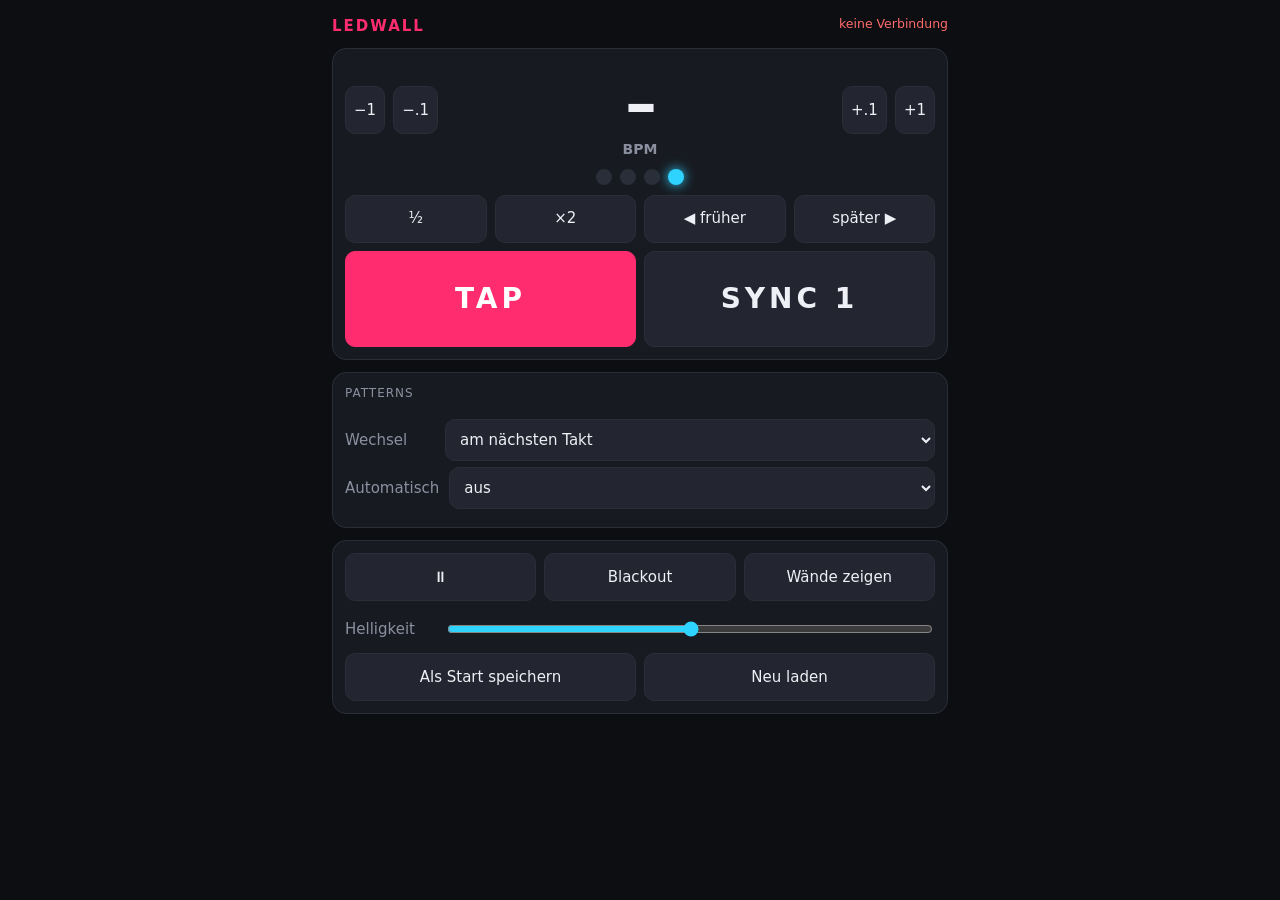
==== firmware/sender/web/index.html @ 98268b38 "Sender-Firmware für den Pico 2W, Hard-Techno-Patterns, Sender in der App Sender (firmware/sender, C " ====
<!doctype html>
<html lang="de">
<head>
<meta charset="utf-8">
<meta name="viewport" content="width=device-width, initial-scale=1, maximum-scale=1, user-scalable=no">
<meta name="theme-color" content="#0d0e12">
<title>LEDWall</title>
<style>
  :root { --bg:#0d0e12; --panel:#181a21; --line:#2a2e38; --text:#eef0f5; --muted:#8b90a0; --accent:#ff2d6f; --accent2:#2ed3ff; --ok:#3ddc84; }
  * { box-sizing: border-box; -webkit-tap-highlight-color: transparent; }
  body { margin: 0; background: var(--bg); color: var(--text); font: 15px/1.35 -apple-system, system-ui, sans-serif; padding: 12px 12px 40px; max-width: 640px; margin: auto; user-select: none; -webkit-user-select: none; }
  h1 { font-size: 15px; letter-spacing: 2px; color: var(--accent); margin: 4px 0 12px; display: flex; justify-content: space-between; }
  h1 small { color: var(--muted); letter-spacing: 0; font-weight: normal; }
  .card { background: var(--panel); border: 1px solid var(--line); border-radius: 14px; padding: 12px; margin-bottom: 12px; }
  button { font: inherit; color: var(--text); background: #232631; border: 1px solid var(--line); border-radius: 10px; padding: 12px 8px; min-height: 48px; }
  button:active { transform: scale(.97); background: #2d3140; }
  button.on { background: var(--accent2); border-color: var(--accent2); color: #000; font-weight: 600; }
  button.hot { background: var(--accent); border-color: var(--accent); color: #fff; font-weight: 700; }
  .bpm { display: flex; align-items: center; justify-content: space-between; gap: 8px; }
  .bpm .val { font-size: 64px; font-weight: 800; font-variant-numeric: tabular-nums; letter-spacing: -2px; text-align: center; flex: 1; }
  .bpm .val small { font-size: 14px; color: var(--muted); letter-spacing: 0; display: block; margin-top: -8px; }
  .grid { display: grid; gap: 8px; }
  .g4 { grid-template-columns: repeat(4, 1fr); }
  .g3 { grid-template-columns: repeat(3, 1fr); }
  .g2 { grid-template-columns: repeat(2, 1fr); }
  .tap { font-size: 28px; font-weight: 800; min-height: 96px; letter-spacing: 4px; }
  .dots { display: flex; gap: 8px; justify-content: center; margin: 10px 0 2px; }
  .dots i { width: 16px; height: 16px; border-radius: 50%; background: #2a2e38; }
  .dots i.on { background: var(--accent2); box-shadow: 0 0 12px var(--accent2); }
  .dots i.on.one { background: var(--accent); box-shadow: 0 0 12px var(--accent); }
  .pats { display: grid; grid-template-columns: repeat(2, 1fr); gap: 8px; }
  .pats button { text-align: left; padding: 10px 12px; }
  .pats button small { display: block; color: var(--muted); font-size: 11px; }
  .pats button.on small { color: #003; }
  .pats button.next { outline: 2px dashed var(--accent); }
  .row { display: flex; align-items: center; gap: 10px; margin: 6px 0; }
  .row label { color: var(--muted); min-width: 90px; }
  input[type=range] { flex: 1; accent-color: var(--accent2); height: 32px; }
  select { font: inherit; color: var(--text); background: #232631; border: 1px solid var(--line); border-radius: 10px; padding: 10px; flex: 1; }
  .status { color: var(--muted); font-size: 12px; text-align: center; }
  .off { color: #ff6b6b; }
  .lbl { color: var(--muted); font-size: 12px; text-transform: uppercase; letter-spacing: 1px; margin: 0 0 8px; }
</style>
</head>
<body>
<h1>LEDWALL <small id="conn">verbinde …</small></h1>

<div class="card">
  <div class="bpm">
    <button onclick="cmd('BPM ' + (st.bpm - 1).toFixed(2))">−1</button>
    <button onclick="cmd('BPM ' + (st.bpm - 0.1).toFixed(2))">−.1</button>
    <div class="val"><span id="bpm">–</span><small>BPM</small></div>
    <button onclick="cmd('BPM ' + (st.bpm + 0.1).toFixed(2))">+.1</button>
    <button onclick="cmd('BPM ' + (st.bpm + 1).toFixed(2))">+1</button>
  </div>
  <div class="dots" id="dots"><i></i><i></i><i></i><i></i></div>
  <div class="grid g4" style="margin-top:10px">
    <button onclick="cmd('BPM ' + st.bpm / 2)">½</button>
    <button onclick="cmd('BPM ' + st.bpm * 2)">×2</button>
    <button onclick="cmd('NUDGE -0.05')">◀ früher</button>
    <button onclick="cmd('NUDGE 0.05')">später ▶</button>
  </div>
  <div class="grid g2" style="margin-top:8px">
    <button class="tap hot" id="tap">TAP</button>
    <button class="tap" onclick="cmd('SYNC')">SYNC 1</button>
  </div>
</div>

<div class="card">
  <p class="lbl">Patterns <span id="next" style="text-transform:none;letter-spacing:0"></span></p>
  <div class="pats" id="pats"></div>
  <div class="row" style="margin-top:10px">
    <label>Wechsel</label>
    <select id="when"><option value="">am nächsten Takt</option><option value=" now">sofort</option></select>
  </div>
  <div class="row">
    <label>Automatisch</label>
    <select id="auto" onchange="cmd('AUTO ' + this.value)">
      <option value="0">aus</option><option value="4">alle 4 Takte</option><option value="8">alle 8 Takte</option>
      <option value="16">alle 16 Takte</option><option value="32">alle 32 Takte</option><option value="64">alle 64 Takte</option>
    </select>
  </div>
</div>

<div class="card">
  <div class="grid g3">
    <button id="play" onclick="cmd(st.playing ? 'STOP' : 'PLAY')">⏸</button>
    <button id="black" onclick="cmd('BLACKOUT ' + (st.blackout ? 0 : 1))">Blackout</button>
    <button onclick="cmd('IDENT 5')">Wände zeigen</button>
  </div>
  <div class="row" style="margin-top:10px">
    <label>Helligkeit</label>
    <input type="range" id="bright" min="0" max="255" step="1">
  </div>
  <div class="grid g2" style="margin-top:6px">
    <button onclick="cmd('SAVE')">Als Start speichern</button>
    <button onclick="load(true)">Neu laden</button>
  </div>
</div>

<p class="status" id="status"></p>

<script>
let st = { bpm: 120, beat: 0, playing: true, patterns: [] };
let t0 = performance.now(), busy = false;
const $ = (id) => document.getElementById(id);

function apply(s) {
  const pats = s.patterns;
  st = Object.assign(st, s);
  if (pats) renderPatterns();
  t0 = performance.now();
  $('bpm').textContent = st.bpm.toFixed(st.bpm % 1 ? 1 : 0);
  $('auto').value = String(st.auto);
  if (document.activeElement !== $('bright')) $('bright').value = st.bright;
  $('play').textContent = st.playing ? '⏸ Pause' : '▶ Start';
  $('black').classList.toggle('hot', st.blackout);
  $('next').textContent = st.next >= 0 && st.patterns[st.next] ? '→ ' + st.patterns[st.next].name : '';
  for (const [i, b] of [...$('pats').children].entries()) {
    b.classList.toggle('on', i === st.pattern);
    b.classList.toggle('next', i === st.next);
  }
  const bank = st.bank || {};
  $('status').innerHTML = (bank.ok ? bank.patterns + ' Patterns · ' + bank.w + '×' + bank.h + ' · ' + (bank.walls || 1) + ((bank.walls || 1) === 1 ? ' Wand · ' : ' Wände · ')
    : '<span class="off">Keine Bank – in der App unter „Geräte“ hochladen</span> · ') + (st.fps || 0).toFixed(0) + ' fps' +
    (st.wifi ? ' · ' + st.wifi.ip : '') + ' · Firmware ' + st.ver;
  if (s.reply && s.reply.startsWith('ERR')) alert(s.reply.slice(4));
}

function renderPatterns() {
  const box = $('pats');
  box.innerHTML = '';
  st.patterns.forEach((p, i) => {
    const b = document.createElement('button');
    b.innerHTML = '<span></span><small>' + p.beats + (p.beats === 1 ? ' Beat' : ' Beats') + '</small>';
    b.firstChild.textContent = p.name;
    b.onclick = () => cmd('PATTERN ' + i + $('when').value);
    box.append(b);
  });
}

async function load(full) {
  try {
    const r = await fetch('/api/state' + (full ? '?full=1' : ''), { cache: 'no-store' });
    apply(await r.json());
    $('conn').textContent = 'verbunden';
    $('conn').className = '';
  } catch (e) {
    $('conn').textContent = 'keine Verbindung';
    $('conn').className = 'off';
  }
}

async function cmd(c) {
  try {
    const r = await fetch('/api/cmd?c=' + encodeURIComponent(c), { cache: 'no-store' });
    apply(await r.json());
  } catch (e) { $('conn').textContent = 'keine Verbindung'; $('conn').className = 'off'; }
}

// TAP sofort beim Berühren auslösen (nicht erst beim Loslassen)
$('tap').addEventListener('pointerdown', (e) => { e.preventDefault(); cmd('TAP'); });
let brightTimer;
$('bright').addEventListener('input', () => { clearTimeout(brightTimer); brightTimer = setTimeout(() => cmd('BRIGHT ' + $('bright').value), 80); });

// Beat-Anzeige lokal weiterlaufen lassen
function tick() {
  const beat = st.playing ? st.beat + (performance.now() - t0) / 60000 * st.bpm : st.beat;
  const b = Math.floor(beat), f = beat - b;
  [...$('dots').children].forEach((d, i) => {
    d.classList.toggle('on', i === ((b % 4) + 4) % 4 && f < 0.4);
    d.classList.toggle('one', i === 0);
  });
  requestAnimationFrame(tick);
}

load(true);
setInterval(() => load(false), 1500);
tick();
</script>
</body>
</html>
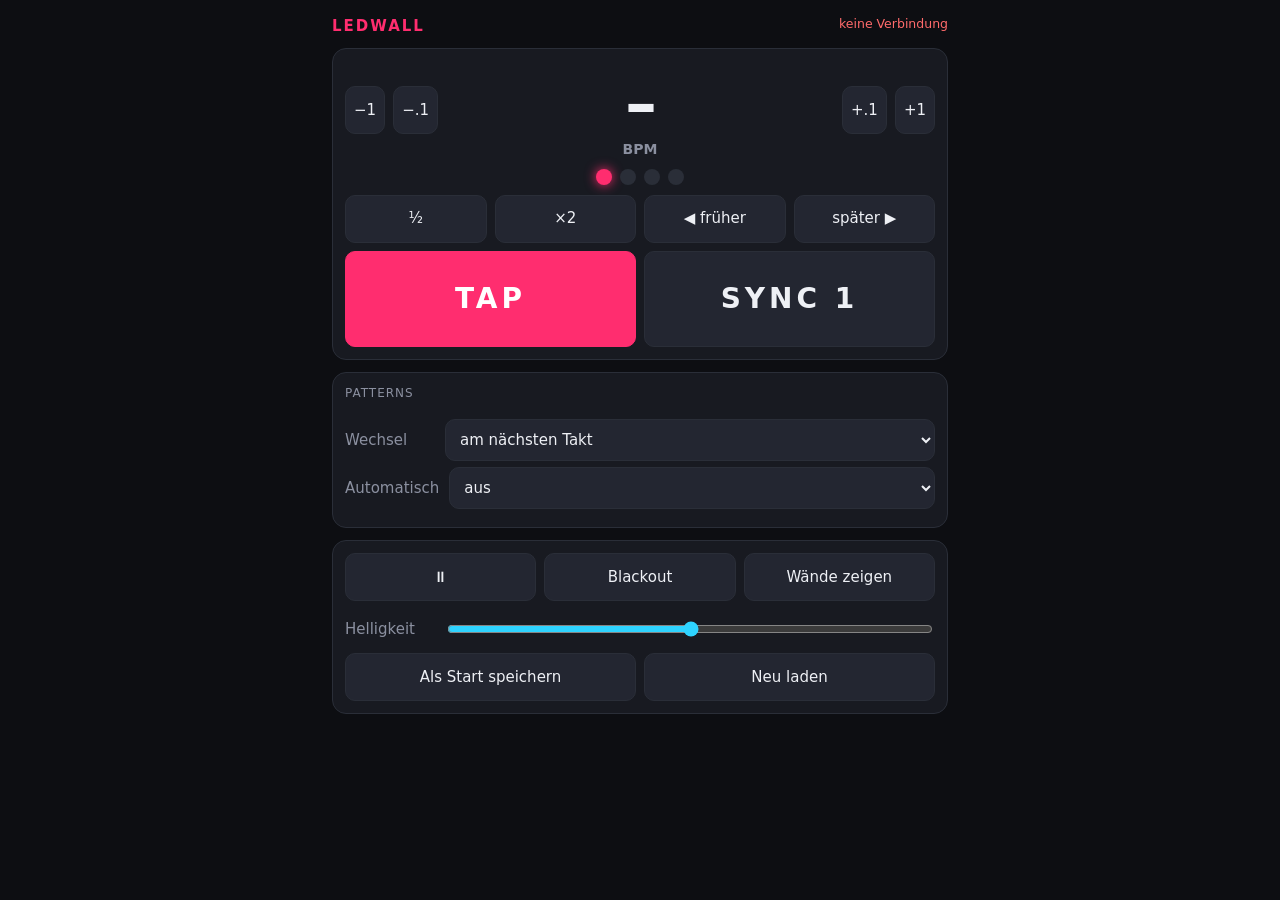
==== commit a26b974b: "Ableton Link über Carabiner: App liest BPM und Beat und steuert die Pico 2W - mac-app/Sources/Carabi" ====
--- a/firmware/sender/web/index.html
+++ b/firmware/sender/web/index.html
@@ -49,7 +49,7 @@
   <div class="bpm">
     <button onclick="cmd('BPM ' + (st.bpm - 1).toFixed(2))">−1</button>
     <button onclick="cmd('BPM ' + (st.bpm - 0.1).toFixed(2))">−.1</button>
-    <div class="val"><span id="bpm">–</span><small>BPM</small></div>
+    <div class="val"><span id="bpm">–</span><small>BPM <span id="link" style="color:var(--ok)"></span></small></div>
     <button onclick="cmd('BPM ' + (st.bpm + 0.1).toFixed(2))">+.1</button>
     <button onclick="cmd('BPM ' + (st.bpm + 1).toFixed(2))">+1</button>
   </div>
@@ -111,6 +111,7 @@
   if (pats) renderPatterns();
   t0 = performance.now();
   $('bpm').textContent = st.bpm.toFixed(st.bpm % 1 ? 1 : 0);
+  $('link').textContent = st.link ? '· Ableton Link' : '';
   $('auto').value = String(st.auto);
   if (document.activeElement !== $('bright')) $('bright').value = st.bright;
   $('play').textContent = st.playing ? '⏸ Pause' : '▶ Start';
